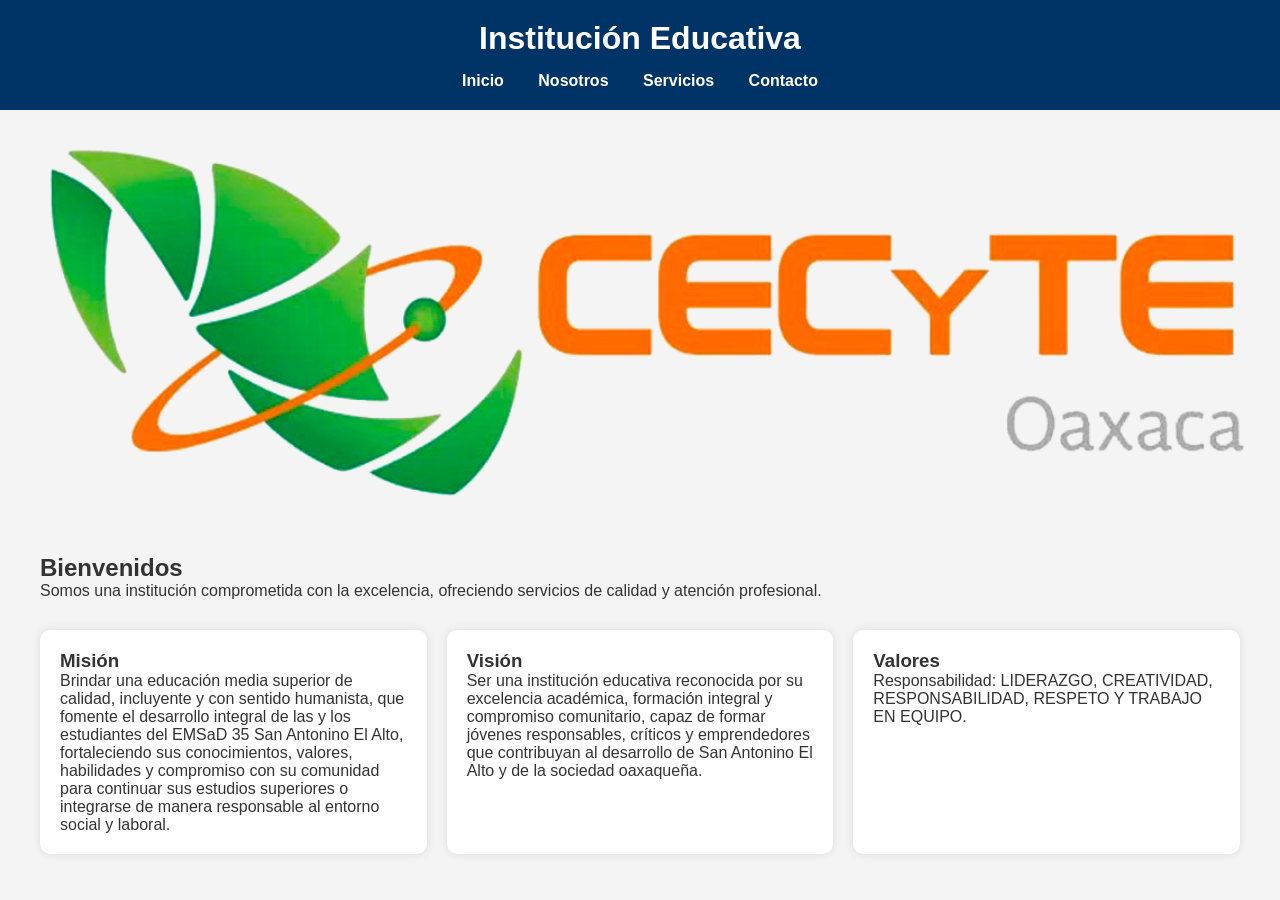
==== index.html @ e0bac332 "Y" ====
<!DOCTYPE html>
<html lang="es">
<head>
    <meta charset="UTF-8">
    <meta name="viewport" content="width=device-width, initial-scale=1.0">
    <title>Institución Educativa</title>
    <link rel="stylesheet" href="style.css">
</head>
<body>

<header>
    <h1>Institución Educativa</h1>

    <nav>
        <ul>
            <li><a href="index.html">Inicio</a></li>
            <li><a href="nosotros.html">Nosotros</a></li>
            <li><a href="servicios.html">Servicios</a></li>
            <li><a href="contacto.html">Contacto</a></li>
        </ul>
    </nav>
</header>

<section class="banner">
    <img src="img/Cecyteo.png" alt="Cecyteo">
</section>

<main>
    <section>
        <h2>Bienvenidos</h2>
        <p>
            Somos una institución comprometida con la excelencia,
            ofreciendo servicios de calidad y atención profesional.
        </p>
    </section>

    <section class="tarjetas">
        <div class="card">
            <h3>Misión</h3>
            <p>Brindar una educación media superior de calidad, incluyente y con sentido humanista, que fomente el desarrollo integral de las y los estudiantes del EMSaD 35 San Antonino El Alto, fortaleciendo sus conocimientos, valores, habilidades y compromiso con su comunidad para continuar sus estudios superiores o integrarse de manera responsable al entorno social y laboral.</p>
        </div>

        <div class="card">
            <h3>Visión</h3>
            <p>Ser una institución educativa reconocida por su excelencia académica, formación integral y compromiso comunitario, capaz de formar jóvenes responsables, críticos y emprendedores que contribuyan al desarrollo de San Antonino El Alto y de la sociedad oaxaqueña.</p>
        </div>

        <div class="card">
            <h3>Valores</h3>
            <p>Responsabilidad: LIDERAZGO, CREATIVIDAD, RESPONSABILIDAD, RESPETO Y TRABAJO EN EQUIPO.</p>
        </div>
    </section>
</main>


</body>
</html>
---- style.css ----
*{
    margin:0;
    padding:0;
    box-sizing:border-box;
    font-family:Arial, sans-serif;
}

body{
    background:#f4f4f4;
    color:#333;
}

header{
    background:#003366;
    color:white;
    padding:20px;
    text-align:center;
}

nav ul{
    list-style:none;
    margin-top:15px;
}

nav ul li{
    display:inline-block;
    margin:0 15px;
}

nav ul li a{
    color:white;
    text-decoration:none;
    font-weight:bold;
}

nav ul li a:hover{
    color:#ffcc00;
}

.banner img{
    width:100%;
    height:400px;
    object-fit:cover;
}

main{
    padding:40px;
}

.tarjetas{
    display:flex;
    gap:20px;
    margin-top:30px;
}

.card{
    background:white;
    padding:20px;
    border-radius:10px;
    flex:1;
    box-shadow:0 0 10px rgba(0,0,0,0.1);
}

.imagen-contenido{
    width:100%;
    max-width:600px;
    margin:20px 0;
}

form{
    display:flex;
    flex-direction:column;
    gap:15px;
    max-width:500px;
}

input, textarea{
    padding:12px;
    border:1px solid #ccc;
    border-radius:5px;
}

button{
    background:#003366;
    color:white;
    padding:12px;
    border:none;
    border-radius:5px;
    cursor:pointer;
}

button:hover{
    background:#0055aa;
}

footer{
    background:#222;
    color:white;
    text-align:center;
    padding:20px;
    margin-top:40px;
}
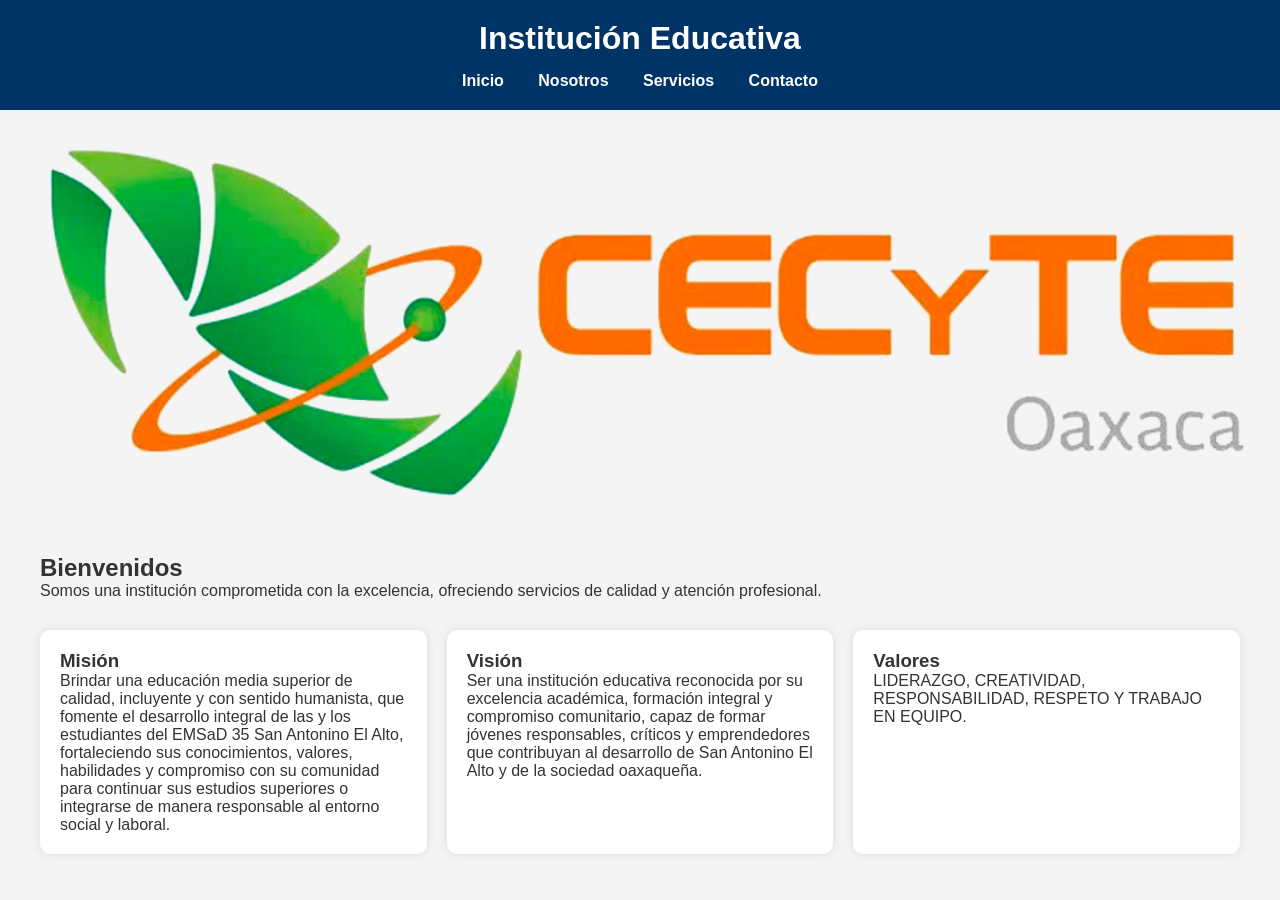
==== commit 7972ec75: "O" ====
--- a/index.html
+++ b/index.html
@@ -47,7 +47,7 @@
 
         <div class="card">
             <h3>Valores</h3>
-            <p>Responsabilidad: LIDERAZGO, CREATIVIDAD, RESPONSABILIDAD, RESPETO Y TRABAJO EN EQUIPO.</p>
+            <p>LIDERAZGO, CREATIVIDAD, RESPONSABILIDAD, RESPETO Y TRABAJO EN EQUIPO.</p>
         </div>
     </section>
 </main>
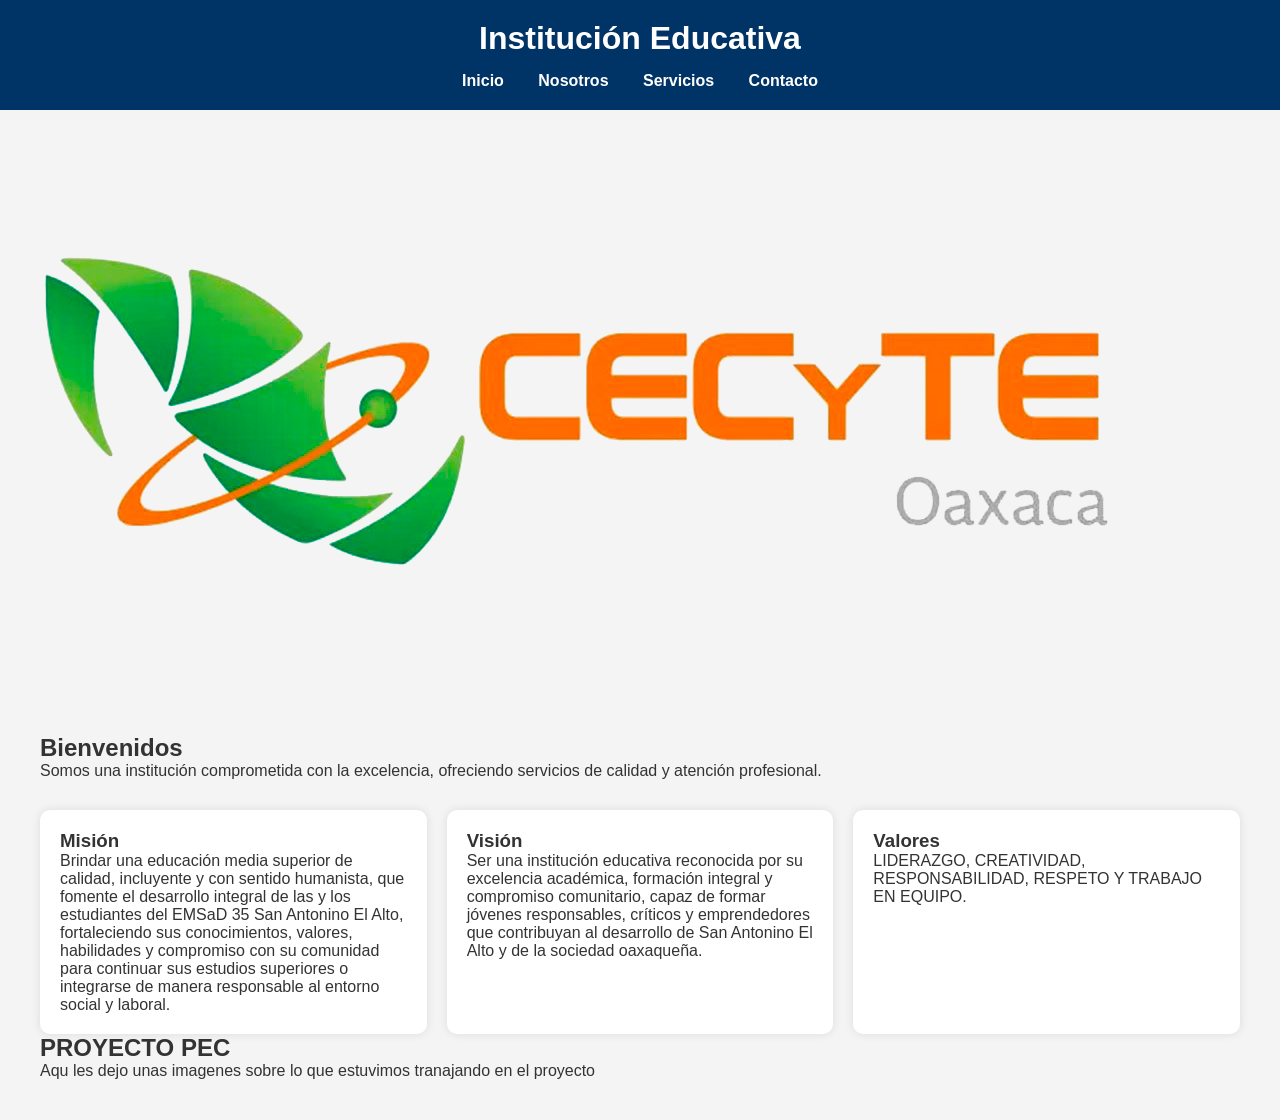
==== commit a1838a65: "c" ====
--- a/index.html
+++ b/index.html
@@ -50,6 +50,12 @@
             <p>LIDERAZGO, CREATIVIDAD, RESPONSABILIDAD, RESPETO Y TRABAJO EN EQUIPO.</p>
         </div>
     </section>
+    <section>
+        <h2>PROYECTO PEC</h2>
+        <p>
+            Aqu les dejo unas imagenes sobre lo que estuvimos tranajando en el proyecto
+        </p>
+    </section>
 </main>
 
 
--- a/style.css
+++ b/style.css
@@ -38,9 +38,10 @@
 }
 
 .banner img{
-    width:100%;
-    height:400px;
+    width:auto;
+    height:auto;
     object-fit:cover;
+    text-align:center;
 }
 
 main{
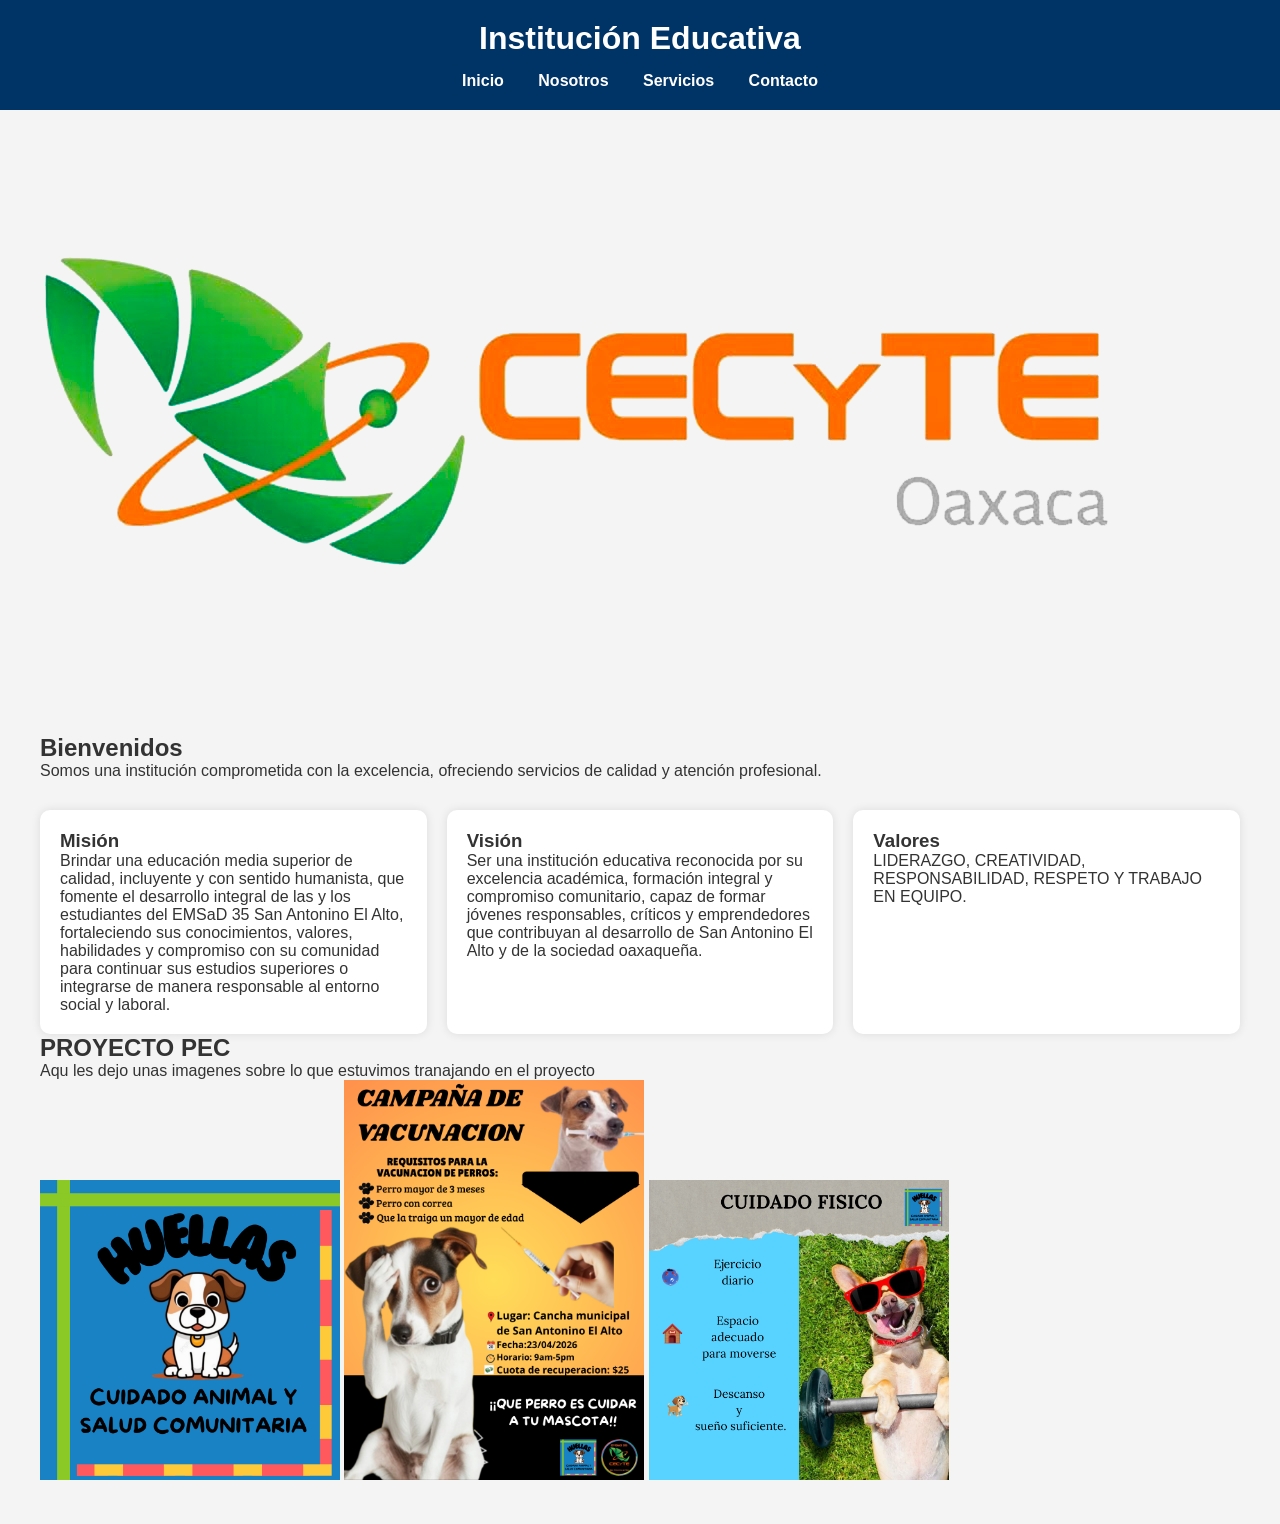
==== commit f97f0d95: "b" ====
--- a/index.html
+++ b/index.html
@@ -54,7 +54,12 @@
         <h2>PROYECTO PEC</h2>
         <p>
             Aqu les dejo unas imagenes sobre lo que estuvimos tranajando en el proyecto
+    
         </p>
+        <img src="img/loigo.png" alt="loigo" width="300">
+        <img src="img/¡¡QUE PERRO ES CUIDAR A TU MASCOTA!!.png" alt="¡¡QUE" width="300">
+        <img src="img/proyecto Huellas.png" alt="proyecto" width="300">
+
     </section>
 </main>
 
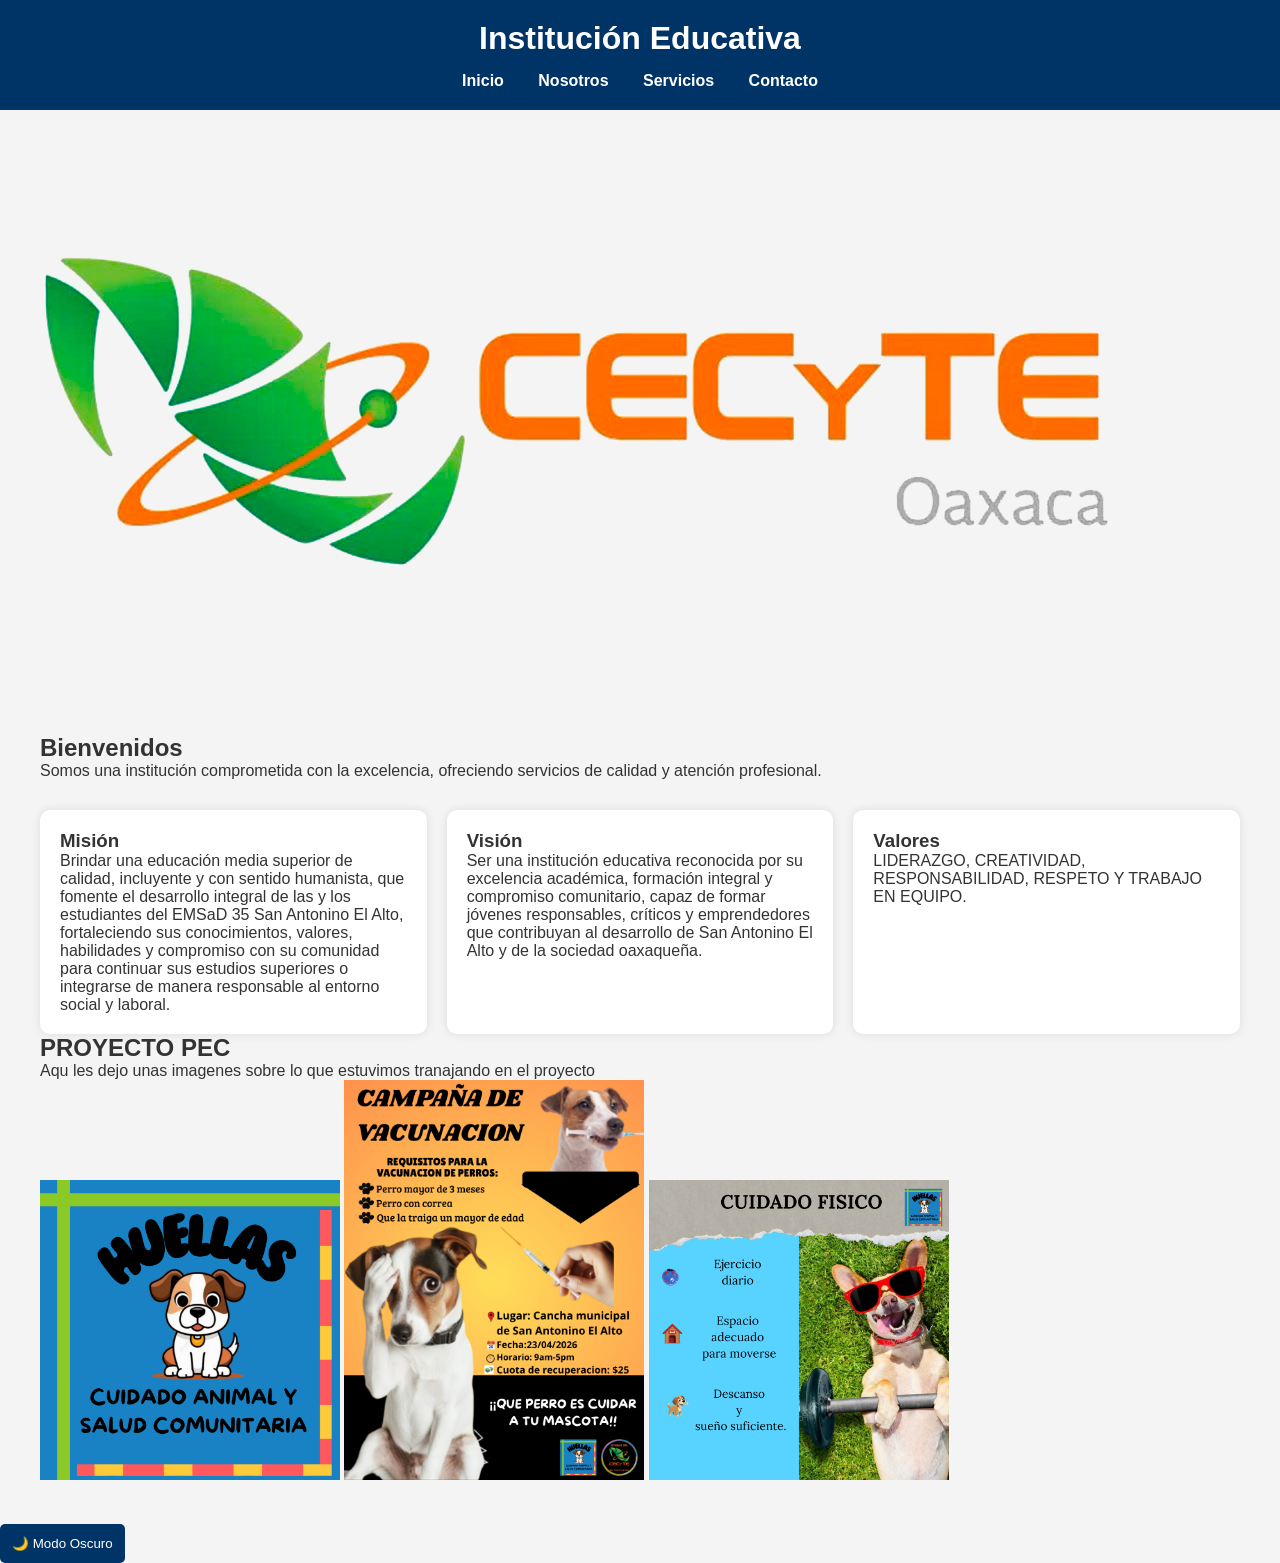
==== commit a1c709f5: "d" ====
--- a/index.html
+++ b/index.html
@@ -62,7 +62,21 @@
 
     </section>
 </main>
+<button id="themeBtn" onclick="toggleDarkMode()">🌙 Modo Oscuro</button>
 
+<script>
+function toggleDarkMode() {
+    document.body.classList.toggle("dark-mode");
+
+    const btn = document.getElementById("themeBtn");
+
+    if (document.body.classList.contains("dark-mode")) {
+        btn.textContent = "☀️ Modo Claro";
+    } else {
+        btn.textContent = "🌙 Modo Oscuro";
+    }
+}
+</script>
 
 </body>
 </html>
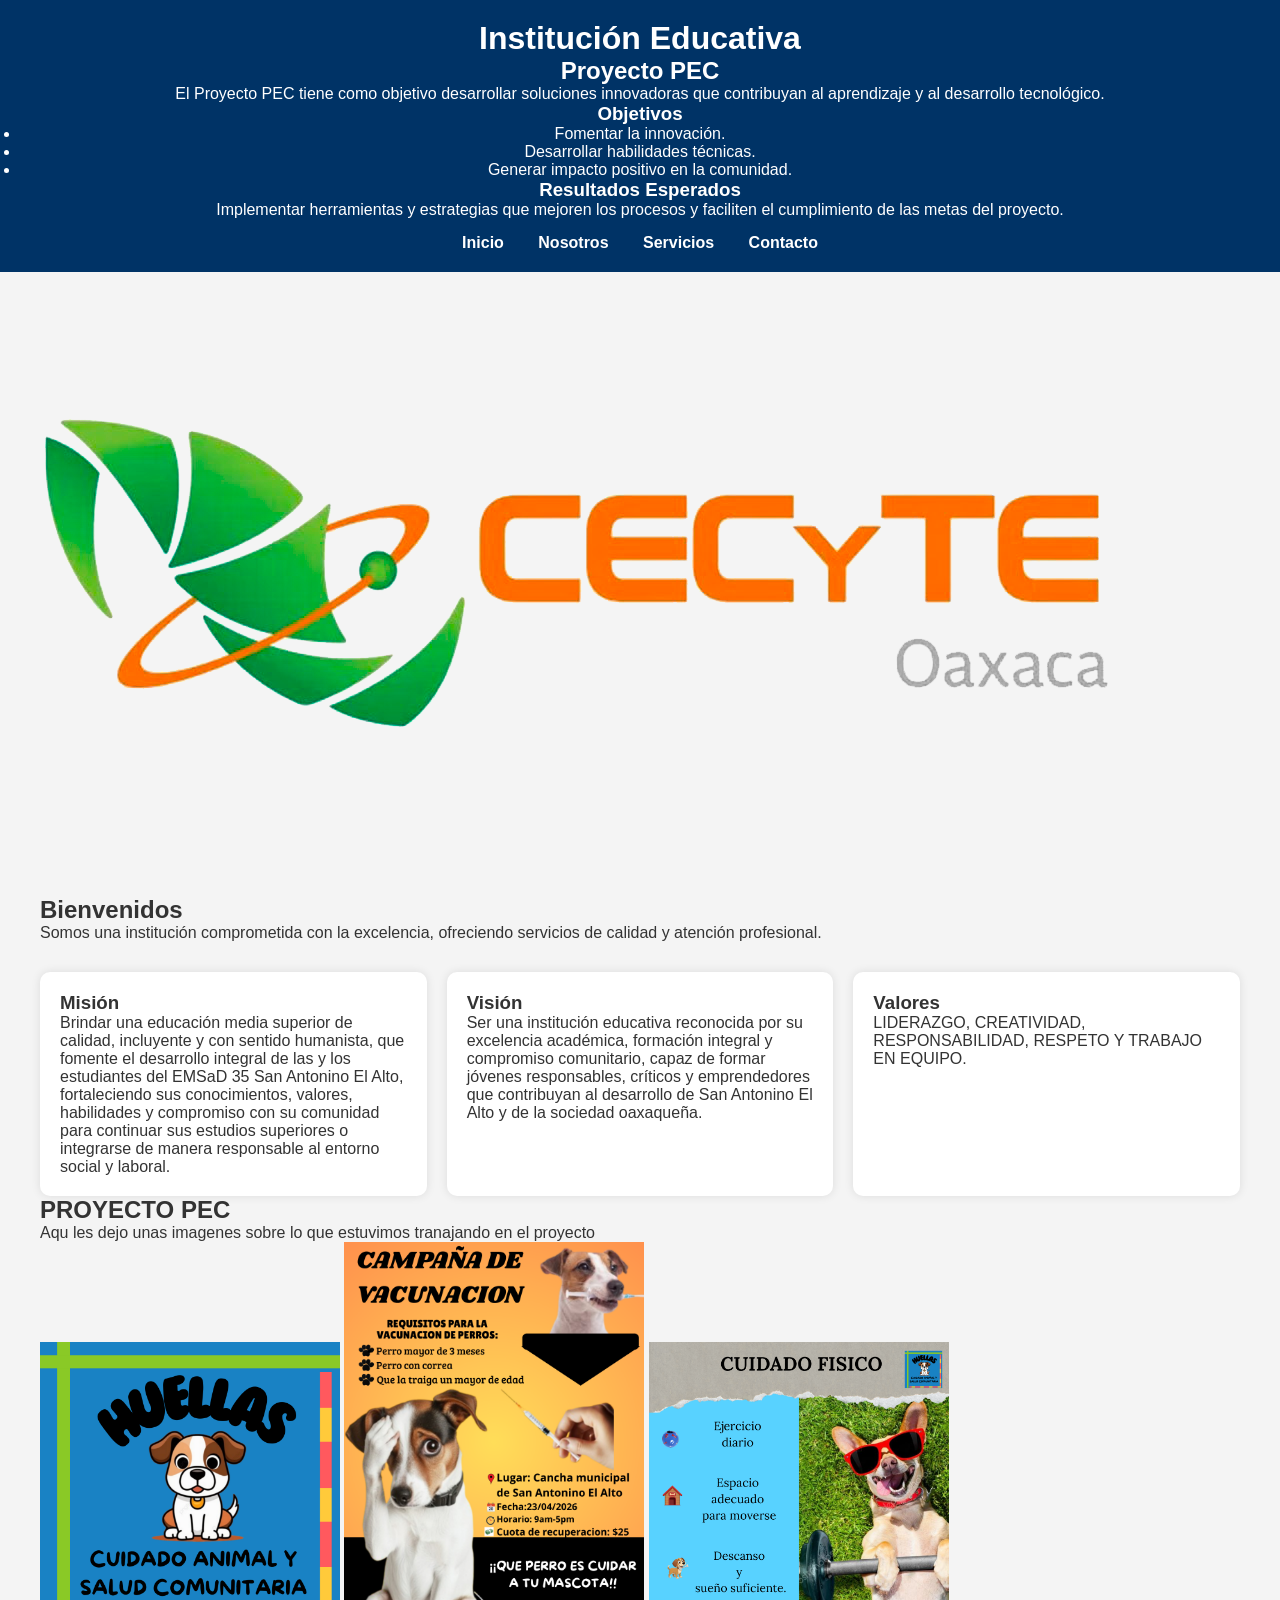
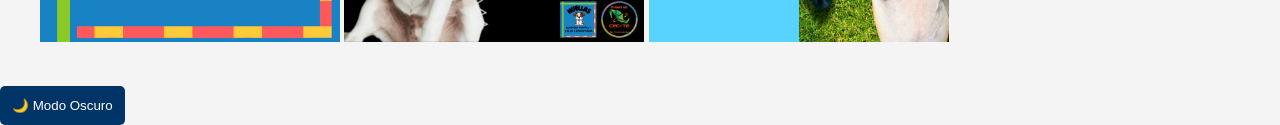
==== commit 70b5fd03: "m" ====
--- a/index.html
+++ b/index.html
@@ -10,7 +10,28 @@
 
 <header>
     <h1>Institución Educativa</h1>
+<section id="proyecto-pec" class="pec-section">
+    <h2>Proyecto PEC</h2>
+    <p>
+        El Proyecto PEC tiene como objetivo desarrollar soluciones innovadoras
+        que contribuyan al aprendizaje y al desarrollo tecnológico.
+    </p>
 
+    <div class="pec-content">
+        <h3>Objetivos</h3>
+        <ul>
+            <li>Fomentar la innovación.</li>
+            <li>Desarrollar habilidades técnicas.</li>
+            <li>Generar impacto positivo en la comunidad.</li>
+        </ul>
+
+        <h3>Resultados Esperados</h3>
+        <p>
+            Implementar herramientas y estrategias que mejoren los procesos
+            y faciliten el cumplimiento de las metas del proyecto.
+        </p>
+    </div>
+</section>
     <nav>
         <ul>
             <li><a href="index.html">Inicio</a></li>
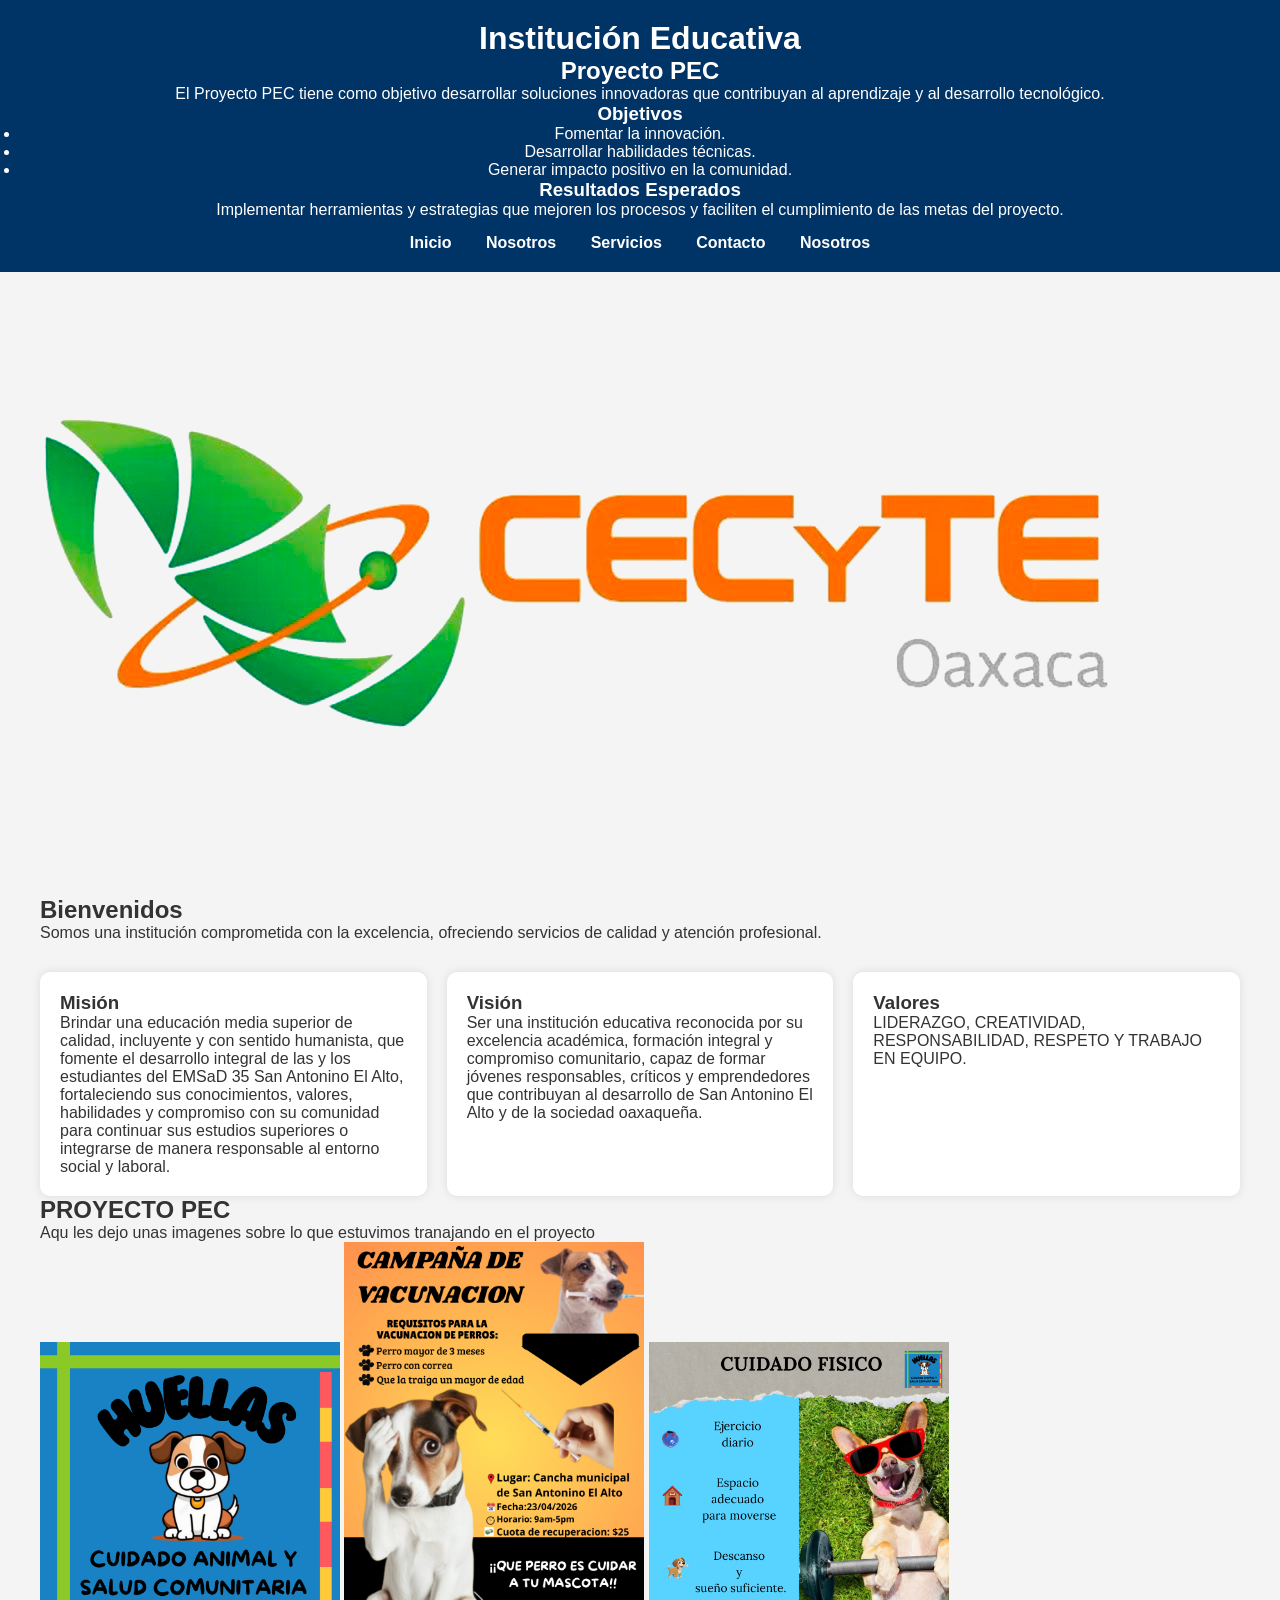
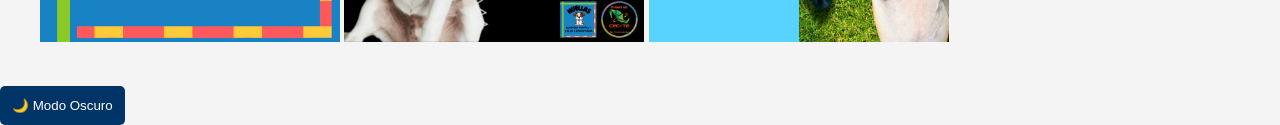
==== commit 9d0c3ab3: "S" ====
--- a/index.html
+++ b/index.html
@@ -38,6 +38,7 @@
             <li><a href="nosotros.html">Nosotros</a></li>
             <li><a href="servicios.html">Servicios</a></li>
             <li><a href="contacto.html">Contacto</a></li>
+            <li><a href=PROYECTO PEC.html">Nosotros</a></li>
         </ul>
     </nav>
 </header>
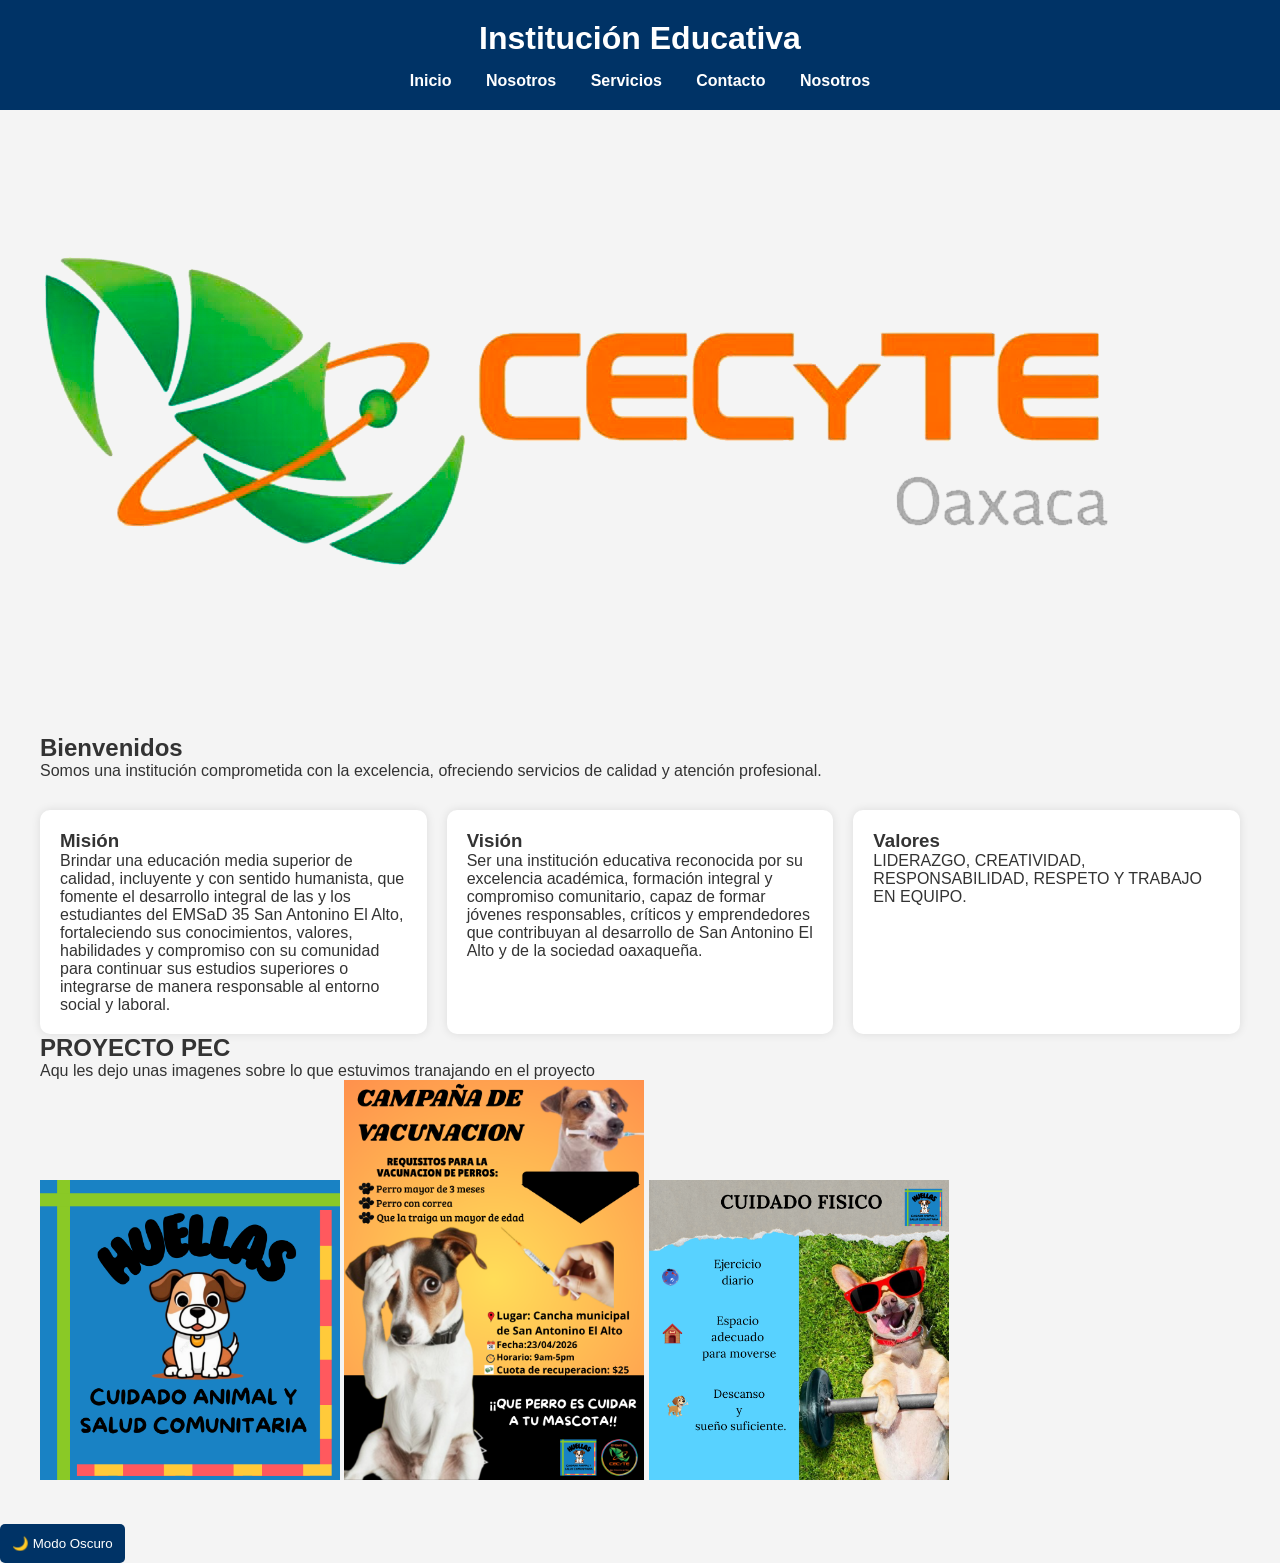
==== commit 3759704e: "P" ====
--- a/index.html
+++ b/index.html
@@ -10,27 +10,7 @@
 
 <header>
     <h1>Institución Educativa</h1>
-<section id="proyecto-pec" class="pec-section">
-    <h2>Proyecto PEC</h2>
-    <p>
-        El Proyecto PEC tiene como objetivo desarrollar soluciones innovadoras
-        que contribuyan al aprendizaje y al desarrollo tecnológico.
-    </p>
 
-    <div class="pec-content">
-        <h3>Objetivos</h3>
-        <ul>
-            <li>Fomentar la innovación.</li>
-            <li>Desarrollar habilidades técnicas.</li>
-            <li>Generar impacto positivo en la comunidad.</li>
-        </ul>
-
-        <h3>Resultados Esperados</h3>
-        <p>
-            Implementar herramientas y estrategias que mejoren los procesos
-            y faciliten el cumplimiento de las metas del proyecto.
-        </p>
-    </div>
 </section>
     <nav>
         <ul>
